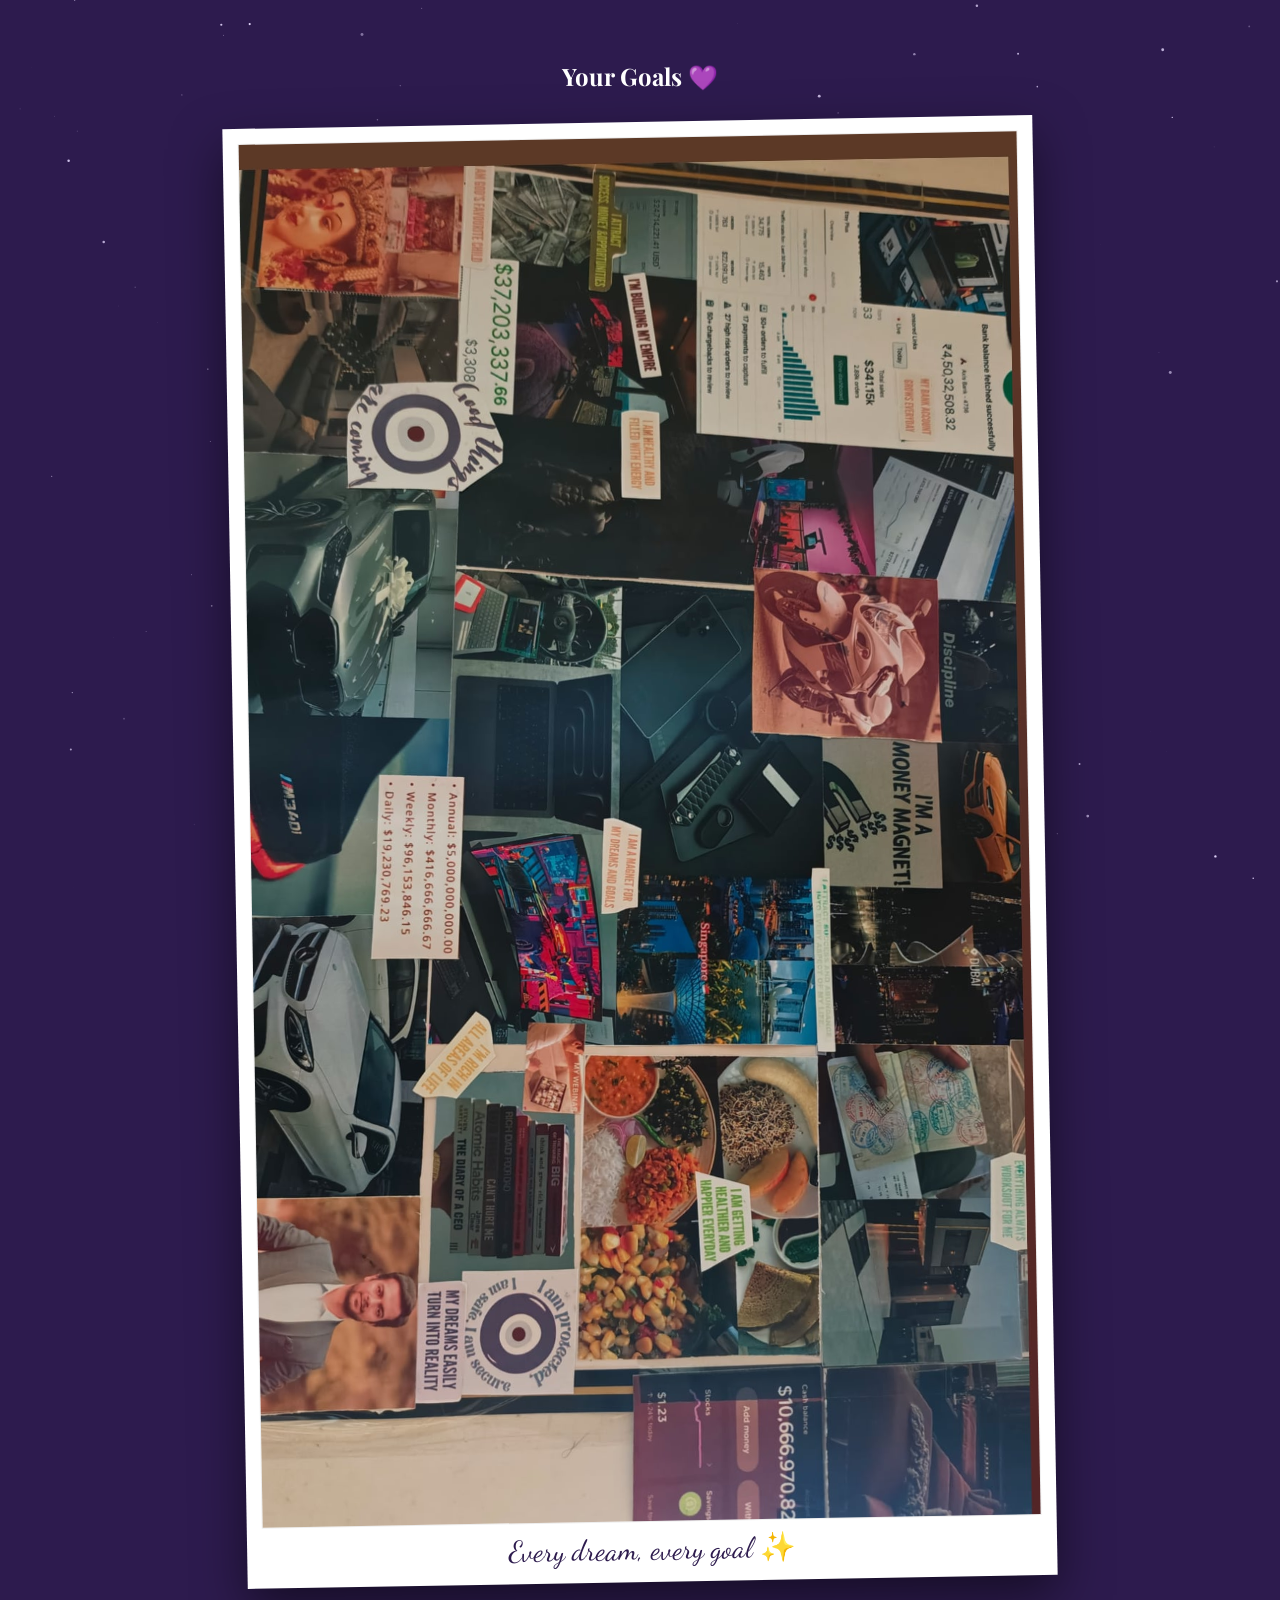
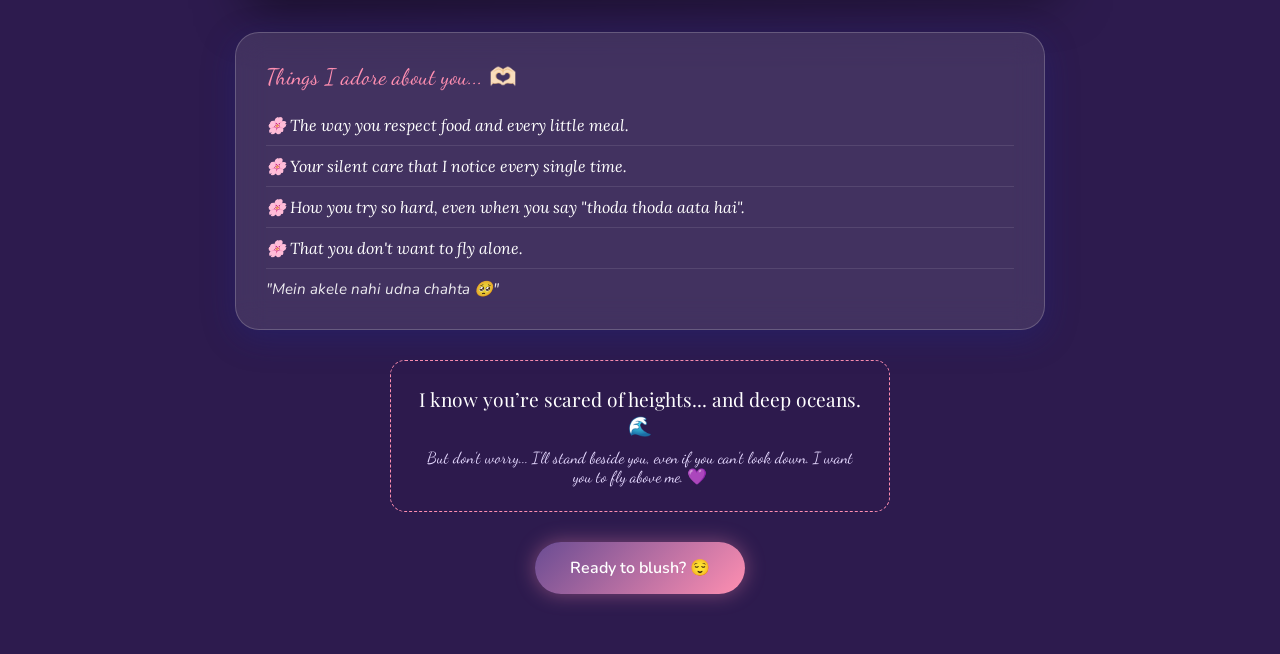
==== dreams.html @ 1b8f1b14 "Add files via upload" ====
<!DOCTYPE html>
<html lang="en">
<head>
    <meta charset="UTF-8">
    <meta name="viewport" content="width=device-width, initial-scale=1.0">
    <title>Our Future Journey 🚀</title>
    
    <link rel="stylesheet" href="style.css">
    
    <link rel="preconnect" href="https://fonts.googleapis.com">
    <link rel="preconnect" href="https://fonts.gstatic.com" crossorigin>
    <link href="https://fonts.googleapis.com/css2?family=Playfair+Display:ital,wght@0,700;1,400&family=Lora:ital,wght@1,400&family=Dancing+Script:wght@700&family=Nunito:wght@300;400;600&display=swap" rel="stylesheet">

    <style>
        section {
            max-width: 850px;
            margin: 0 auto;
            padding: 60px 20px;
            display: flex;
            flex-direction: column;
            align-items: center;
            gap: 30px;
        }

        /* ── ACTION BOARD POLAROID ── */
        .board-frame {
            background: #fff;
            padding: 15px 15px 60px 15px;
            box-shadow: 0 20px 50px rgba(0,0,0,0.5);
            transform: rotate(-1deg);
            max-width: 100%;
            transition: transform 0.4s ease;
            position: relative;
        }

        .board-frame:hover { transform: rotate(0deg) scale(1.02); }

        .board-frame img {
            width: 100%;
            height: auto;
            display: block;
            border: 1px solid #eee;
        }

        .board-caption {
            position: absolute;
            bottom: 15px;
            left: 0;
            right: 0;
            text-align: center;
            font-family: 'Dancing Script', cursive;
            font-size: 1.8rem;
            color: var(--deep);
        }

        /* ── ADORATION LIST ── */
        .adoration-card {
            width: 100%;
            margin-top: 20px;
        }

        .adoration-list {
            list-style: none;
            margin-top: 15px;
        }

        .adoration-list li {
            padding: 10px 0;
            border-bottom: 1px solid rgba(255, 255, 255, 0.1);
            display: flex;
            align-items: center;
            gap: 10px;
            font-family: 'Lora', serif;
            font-style: italic;
        }

        /* ── FEAR CARD ── */
        .fear-card {
            background: rgba(45, 27, 78, 0.8);
            border: 1px dashed var(--pink);
            padding: 25px;
            border-radius: 15px;
            text-align: center;
            max-width: 500px;
        }

        .chat-reply {
            align-self: flex-end;
            font-family: 'Nunito', sans-serif;
            font-style: italic;
            opacity: 0.9;
            font-size: 0.95rem;
            margin-top: 10px;
        }
    </style>
</head>
<body>

    <section>
        <h2 class="section-title">Your Goals 💜</h2>

        <div class="board-frame">
            <img src="ActionBoard.png" alt="Our Action Board">
            <p class="board-caption">Every dream, every goal ✨</p>
        </div>

        <div class="glass-card adoration-card">
            <p class="handwritten" style="font-size: 1.4rem; color: var(--pink);">Things I adore about you... 🫶🏻</p>
            <ul class="adoration-list">
                <li>🌸 The way you respect food and every little meal.</li>
                <li>🌸 Your silent care that I notice every single time.</li>
                <li>🌸 How you try so hard, even when you say "thoda thoda aata hai".</li>
                <li>🌸 That you don't want to fly alone.</li>
            </ul>
            <p class="chat-reply">"Mein akele nahi udna chahta 🥺"</p>
        </div>

        <div class="fear-card">
            <p style="font-family: 'Playfair Display', serif; font-size: 1.2rem;">
                I know you’re scared of heights... and deep oceans. 🌊
            </p>
            <p class="handwritten" style="margin-top: 10px; color: var(--pale);">
                But don’t worry... I’ll stand beside you, even if you can’t look down. I want you to fly above me. 💜
            </p>
        </div>

        <div class="nav-footer">
            <a href="javascript:void(0)" class="btn-magical" onclick="navigateTo('blush.html')">
                Ready to blush? 😌
            </a>
        </div>
    </section>

    <script src="script.js"></script>
</body>
</html>
---- style.css ----
/* ── VARIABLES ── */
:root {
  --deep:    #2D1B4E;
  --mid:     #6A4C93;
  --pale:    #E6D9FF;
  --pink:    #FF8FB1;
  --white:   #FFFFFF;
  --glass:   rgba(255, 255, 255, 0.1);
  --glass-border: rgba(255, 255, 255, 0.2);
}

/* ── BASE STYLES ── */
* {
  margin: 0;
  padding: 0;
  box-sizing: border-box;
}

body {
  font-family: 'Nunito', sans-serif;
  background-color: var(--deep);
  color: var(--white);
  overflow-x: hidden;
  min-height: 100vh;
  transition: opacity 0.8s ease; /* For page transitions */
}

/* ── TYPOGRAPHY ── */
h1, h2, .fancy-text {
  font-family: 'Playfair Display', serif;
}

.handwritten {
  font-family: 'Dancing Script', cursive;
}

/* ── GLASS CARD ── */
.glass-card {
  background: var(--glass);
  backdrop-filter: blur(15px);
  -webkit-backdrop-filter: blur(15px);
  border: 1px solid var(--glass-border);
  border-radius: 24px;
  padding: 30px;
  box-shadow: 0 8px 32px 0 rgba(31, 38, 135, 0.37);
}

/* ── BUTTONS ── */
.btn-magical {
  background: linear-gradient(135deg, var(--mid), var(--pink));
  color: white;
  padding: 15px 35px;
  border: none;
  border-radius: 50px;
  font-weight: 600;
  cursor: pointer;
  box-shadow: 0 0 20px rgba(255, 143, 177, 0.4);
  transition: transform 0.3s ease, box-shadow 0.3s ease;
  text-decoration: none;
  display: inline-block;
}

.btn-magical:hover {
  transform: scale(1.05);
  box-shadow: 0 0 35px rgba(255, 143, 177, 0.7);
}

/* ── ANIMATIONS ── */
@keyframes float {
  0% { transform: translateY(0px); }
  50% { transform: translateY(-20px); }
  100% { transform: translateY(0px); }
}

.floating {
  animation: float 4s ease-in-out infinite;
}

/* Background Stars Canvas */
#stars-canvas {
  position: fixed;
  top: 0;
  left: 0;
  z-index: -1;
  pointer-events: none;
}

/* Heart Burst Element */
.heart-particle {
  position: fixed;
  pointer-events: none;
  animation: flyUp 2s ease-out forwards;
}

@keyframes flyUp {
  0% { transform: translate(0, 0) scale(1); opacity: 1; }
  100% { transform: translate(var(--x), var(--y)) scale(0); opacity: 0; }
}
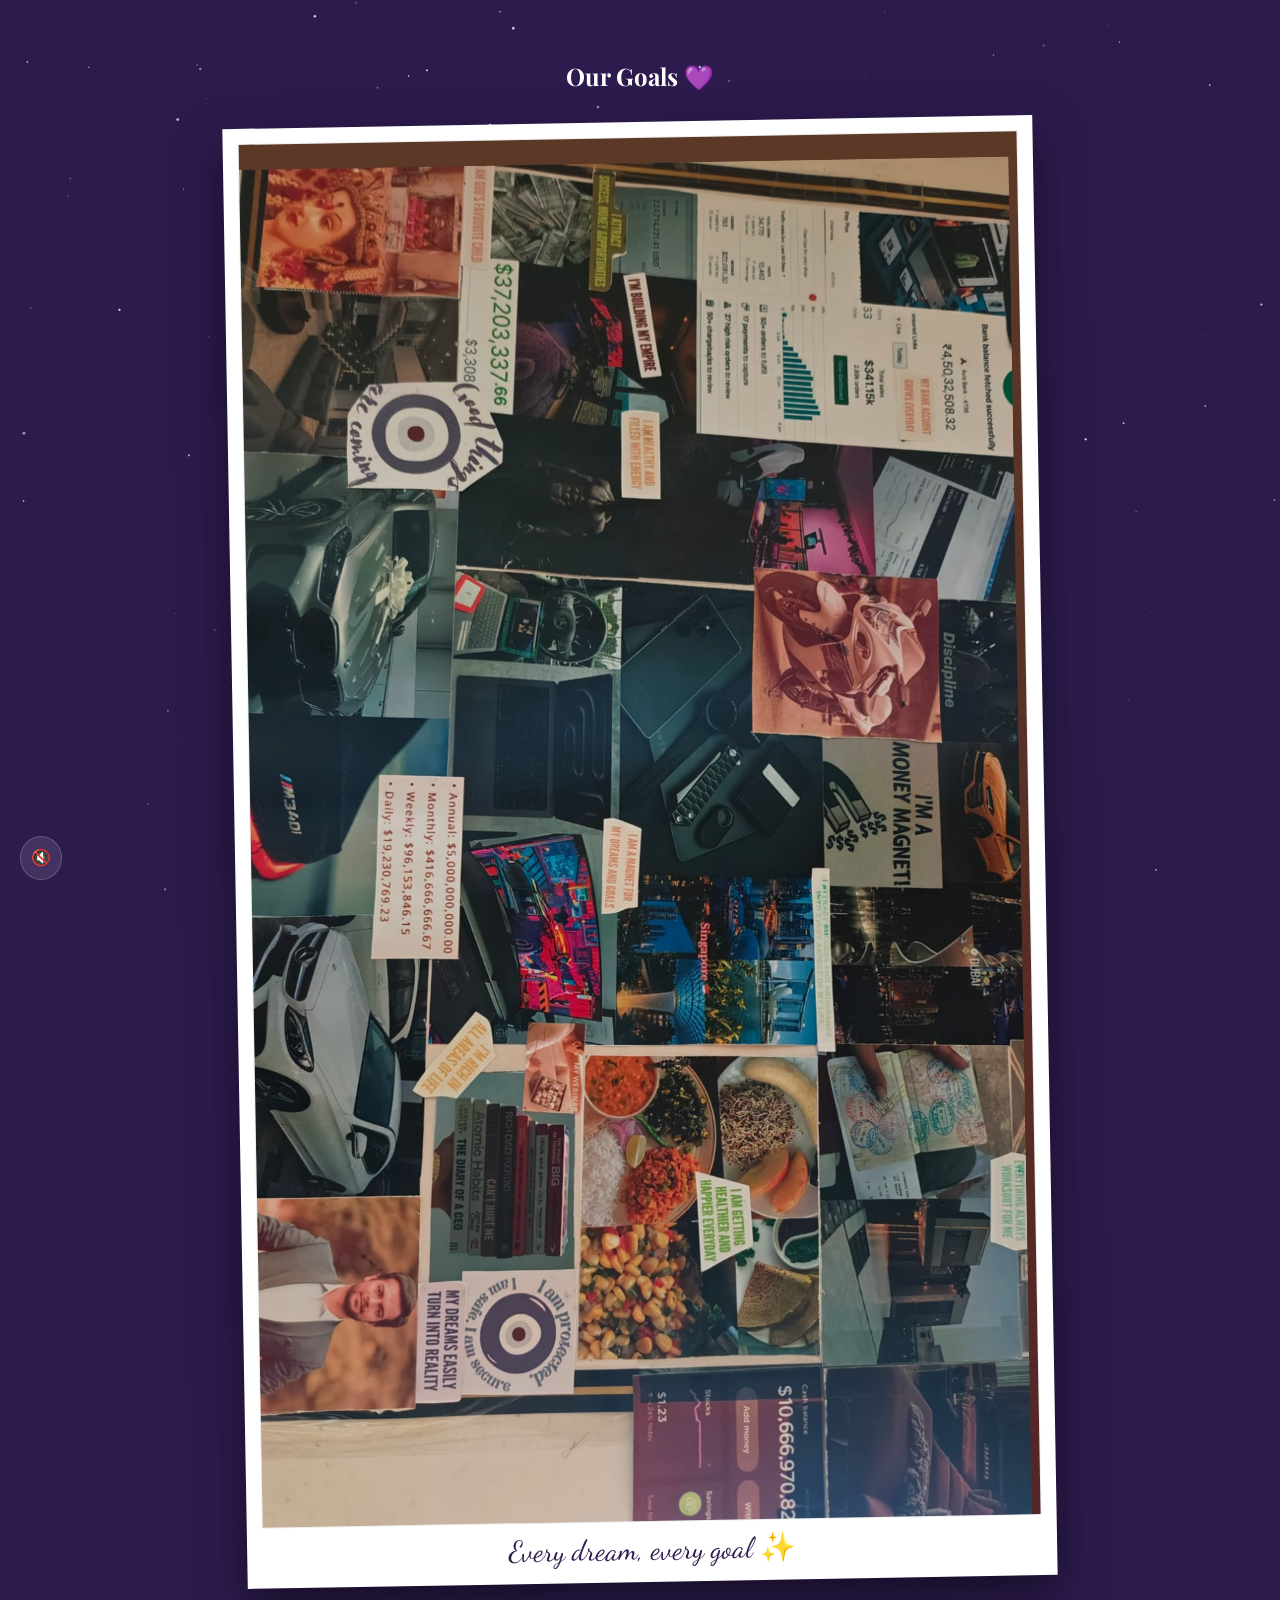
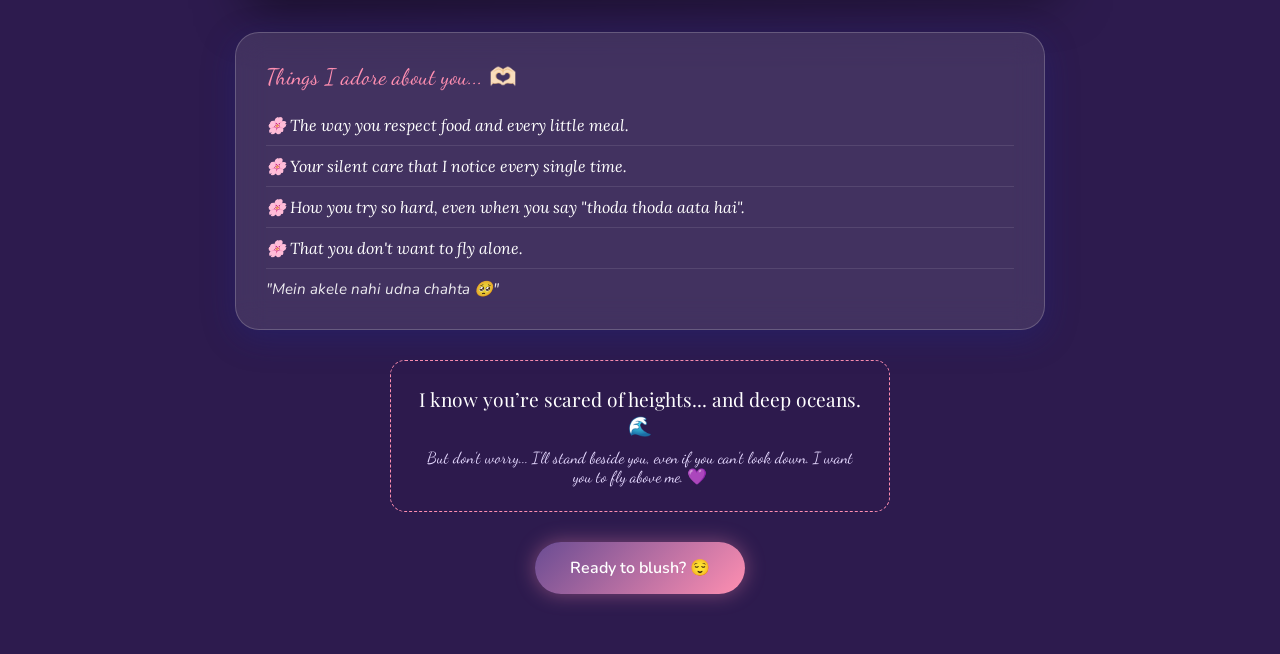
==== commit 78437af0: "Update dreams.html" ====
--- a/dreams.html
+++ b/dreams.html
@@ -97,7 +97,7 @@
 <body>
 
     <section>
-        <h2 class="section-title">Your Goals 💜</h2>
+        <h2 class="section-title">Our Goals 💜</h2>
 
         <div class="board-frame">
             <img src="ActionBoard.png" alt="Our Action Board">
@@ -133,4 +133,4 @@
 
     <script src="script.js"></script>
 </body>
-</html>+</html>
